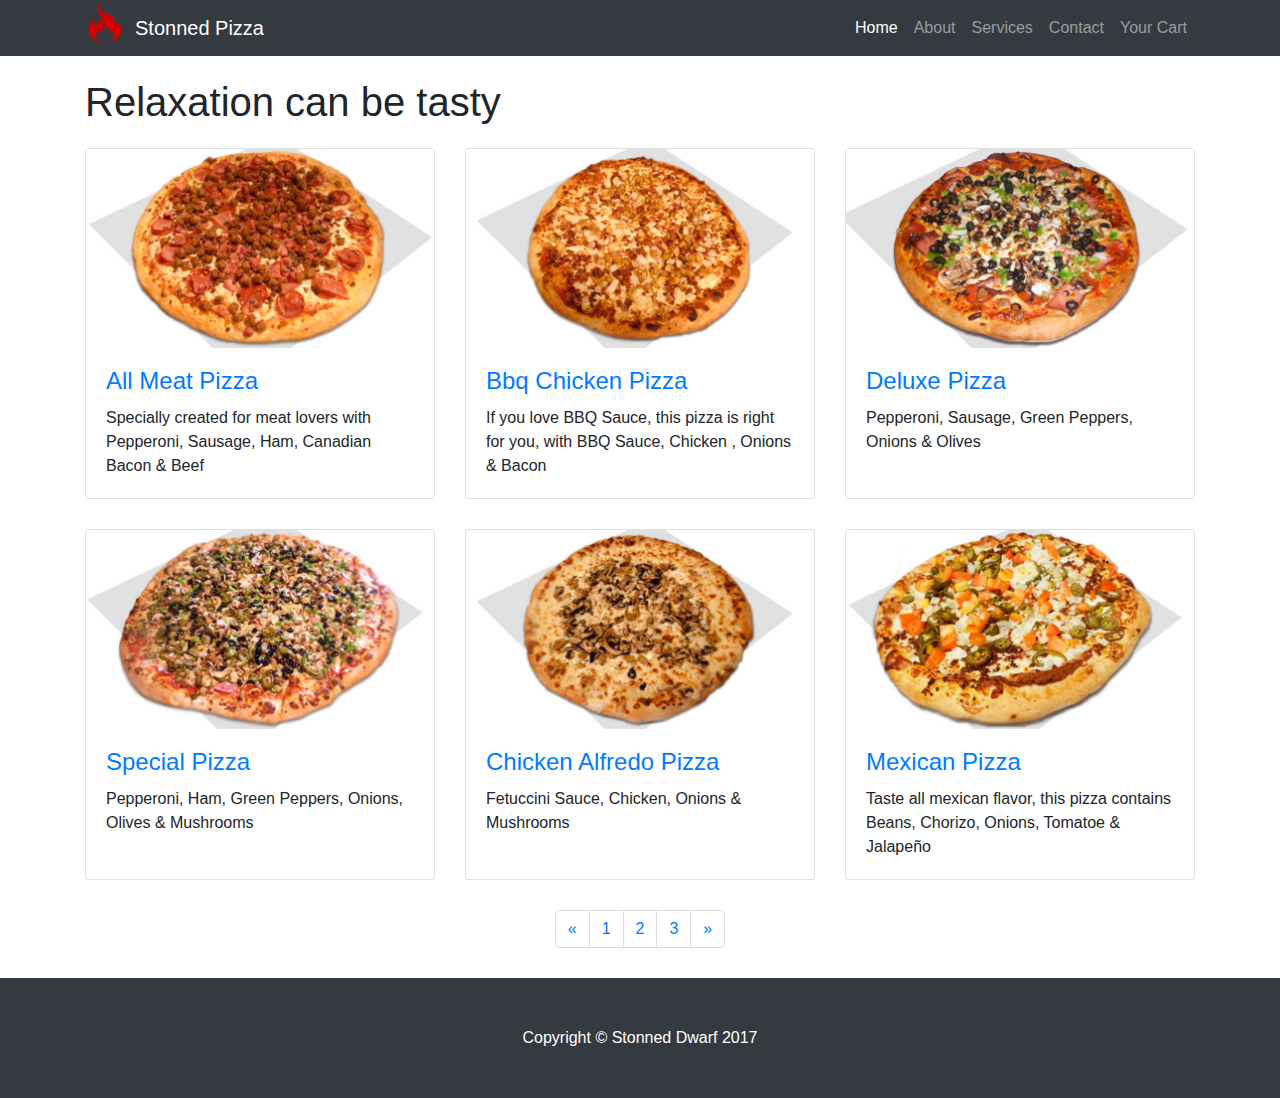
==== cart.html @ cdd0ad8a "Detail page done Starting cart page" ====
<!DOCTYPE html>
<html lang="en">

  <head>

    <meta charset="utf-8">
    <meta name="viewport" content="width=device-width, initial-scale=1, shrink-to-fit=no">
    <meta name="description" content="order pizza online">
    <meta name = "keywords" content="pizza, order online, pizza online, pizza delivery">
    <meta name="author" content="stonned dwarf">

    <title>Stonned Pizza</title>

    <!-- Bootstrap core CSS -->
    <link href="css/bootstrap.min.css" rel="stylesheet">

    <!-- Custom styles for this template -->
    <link href="css/style.css" rel="stylesheet">

  </head>

  <body>

    <!-- Navigation -->
    <nav class="navbar navbar-expand-lg navbar-dark bg-dark fixed-top">
      <div class="container">
        <div class="logo">
        <a class="navbar-brand"href="index.html"><img src="images/flame-logo-2.png" alt = "Stonned Pizza"/>Stonned Pizza</a>
      </div>
        <button class="navbar-toggler" type="button" data-toggle="collapse" data-target="#navbarResponsive" aria-controls="navbarResponsive" aria-expanded="false" aria-label="Toggle navigation">
          <span class="navbar-toggler-icon"></span>
        </button>
        <div class="collapse navbar-collapse" id="navbarResponsive">
          <ul class="navbar-nav ml-auto">
            <li class="nav-item active">
              <a class="nav-link" href="#">Home
                <span class="sr-only">(current)</span>
              </a>
            </li>
            <li class="nav-item">
              <a class="nav-link" href="#">About</a>
            </li>
            <li class="nav-item">
              <a class="nav-link" href="#">Services</a>
            </li>
            <li class="nav-item">
              <a class="nav-link" href="#">Contact</a>
            </li>
            <li class="nav-item">
                <a class="nav-link" href="#">Your Cart</a>
              </li>
          </ul>
        </div>
      </div>
    </nav>

    <!-- Page Content -->
    <div class="container">

      <!-- Page Heading -->
      <h1 class="my-4">Relaxation can be tasty
      </h1>

      <div class="row">
        <div class="col-lg-4 col-sm-6 portfolio-item">
          <div class="card h-100">
            <a href="detail.html"><img class="card-img-top" src="images/bigts-pizza-all-meat.jpg" alt="All Meat Pizza"></a>
            <div class="card-body">
              <h4 class="card-title">
                <a href="detail.html">All Meat Pizza</a>
              </h4>
              <p class="card-text">Specially created for meat lovers with Pepperoni, Sausage, Ham, Canadian Bacon & Beef</p>
            </div>
          </div>
        </div>
        <div class="col-lg-4 col-sm-6 portfolio-item">
          <div class="card h-100">
            <a href="detail.html"><img class="card-img-top" src="images/bigts-pizza-bbq-chicken.jpg" alt="Bbq Chicken Pizza"></a>
            <div class="card-body">
              <h4 class="card-title">
                <a href="detail.html">Bbq Chicken Pizza</a>
              </h4>
              <p class="card-text">If you love BBQ Sauce, this pizza is right for you, with BBQ Sauce, Chicken , Onions & Bacon</p>
            </div>
          </div>
        </div>
        <div class="col-lg-4 col-sm-6 portfolio-item">
          <div class="card h-100">
            <a href="detail.html"><img class="card-img-top" src="images/bigts-pizza-bigts-deluxe.jpg" alt="Deluxe Pizza"></a>
            <div class="card-body">
              <h4 class="card-title">
                <a href="detail.html">Deluxe Pizza</a>
              </h4>
              <p class="card-text">Pepperoni, Sausage, Green Peppers, Onions & Olives</p>
            </div>
          </div>
        </div>
        <div class="col-lg-4 col-sm-6 portfolio-item">
          <div class="card h-100">
            <a href="detail.html"><img class="card-img-top" src="images/bigts-pizza-bigts-special.jpg" alt="Special Pizza"></a>
            <div class="card-body">
              <h4 class="card-title">
                <a href="detail.html">Special Pizza</a>
              </h4>
              <p class="card-text">Pepperoni, Ham, Green Peppers, Onions, Olives & Mushrooms</p>
            </div>
          </div>
        </div>
        <div class="col-lg-4 col-sm-6 portfolio-item">
          <div class="card h-100">
            <a href="detail.html"><img class="card-img-top" src="images/bigts-pizza-chicken-alfredo.jpg" alt="Chicken Alfredo Pizza"></a>
            <div class="card-body">
              <h4 class="card-title">
                <a href="detail.html">Chicken Alfredo Pizza</a>
              </h4>
              <p class="card-text">Fetuccini Sauce, Chicken, Onions & Mushrooms</p>
            </div>
          </div>
        </div>
        <div class="col-lg-4 col-sm-6 portfolio-item">
          <div class="card h-100">
            <a href="detail.html"><img class="card-img-top" src="images/bigts-pizza-mexican-pizza.jpg" alt="Mexican Pizza"></a>
            <div class="card-body">
              <h4 class="card-title">
                <a href="detail.html">Mexican Pizza</a>
              </h4>
              <p class="card-text">Taste all mexican flavor, this pizza contains Beans, Chorizo, Onions, Tomatoe & Jalapeño</p>
            </div>
          </div>
        </div>
      </div>
      <!-- /.row -->

      <!-- Pagination -->
      <ul class="pagination justify-content-center">
        <li class="page-item">
          <a class="page-link" href="#" aria-label="Previous">
            <span aria-hidden="true">&laquo;</span>
            <span class="sr-only">Previous</span>
          </a>
        </li>
        <li class="page-item">
          <a class="page-link" href="#">1</a>
        </li>
        <li class="page-item">
          <a class="page-link" href="#">2</a>
        </li>
        <li class="page-item">
          <a class="page-link" href="#">3</a>
        </li>
        <li class="page-item">
          <a class="page-link" href="#" aria-label="Next">
            <span aria-hidden="true">&raquo;</span>
            <span class="sr-only">Next</span>
          </a>
        </li>
      </ul>

    </div>
    <!-- /.container -->

    <!-- Footer -->
    <footer class="py-5 bg-dark">
      <div class="container">
        <p class="m-0 text-center text-white">Copyright &copy; Stonned Dwarf 2017</p>
      </div>
      <!-- /.container -->
    </footer>

    <!-- Bootstrap core JavaScript -->
    <script src="js/jquery.min.js"></script>
    <script src="js/popper.min.js"></script>
    <script src="js/bootstrap.min.js"></script>

  </body>

</html>
---- css/style.css ----
/*!
 * Start Bootstrap - 3 Col Portfolio (http://startbootstrap.com/template-overviews/3-col-portfolio)
 * Copyright 2013-2017 Start Bootstrap
 * Licensed under MIT (https://github.com/BlackrockDigital/startbootstrap-3-col-portfolio/blob/master/LICENSE)
 */

body {
    padding-top: 54px;
}

@media (min-width: 992px) {
    body {
        padding-top: 56px;
    }
}

.portfolio-item {
    margin-bottom: 30px;
}

.pagination {
    margin-bottom: 30px;
}

.logo img {
    margin-top: -14px;
    margin-right: 10px;
}

.detail-view {
    padding-top: 40px;
    padding-bottom: 98px;
}
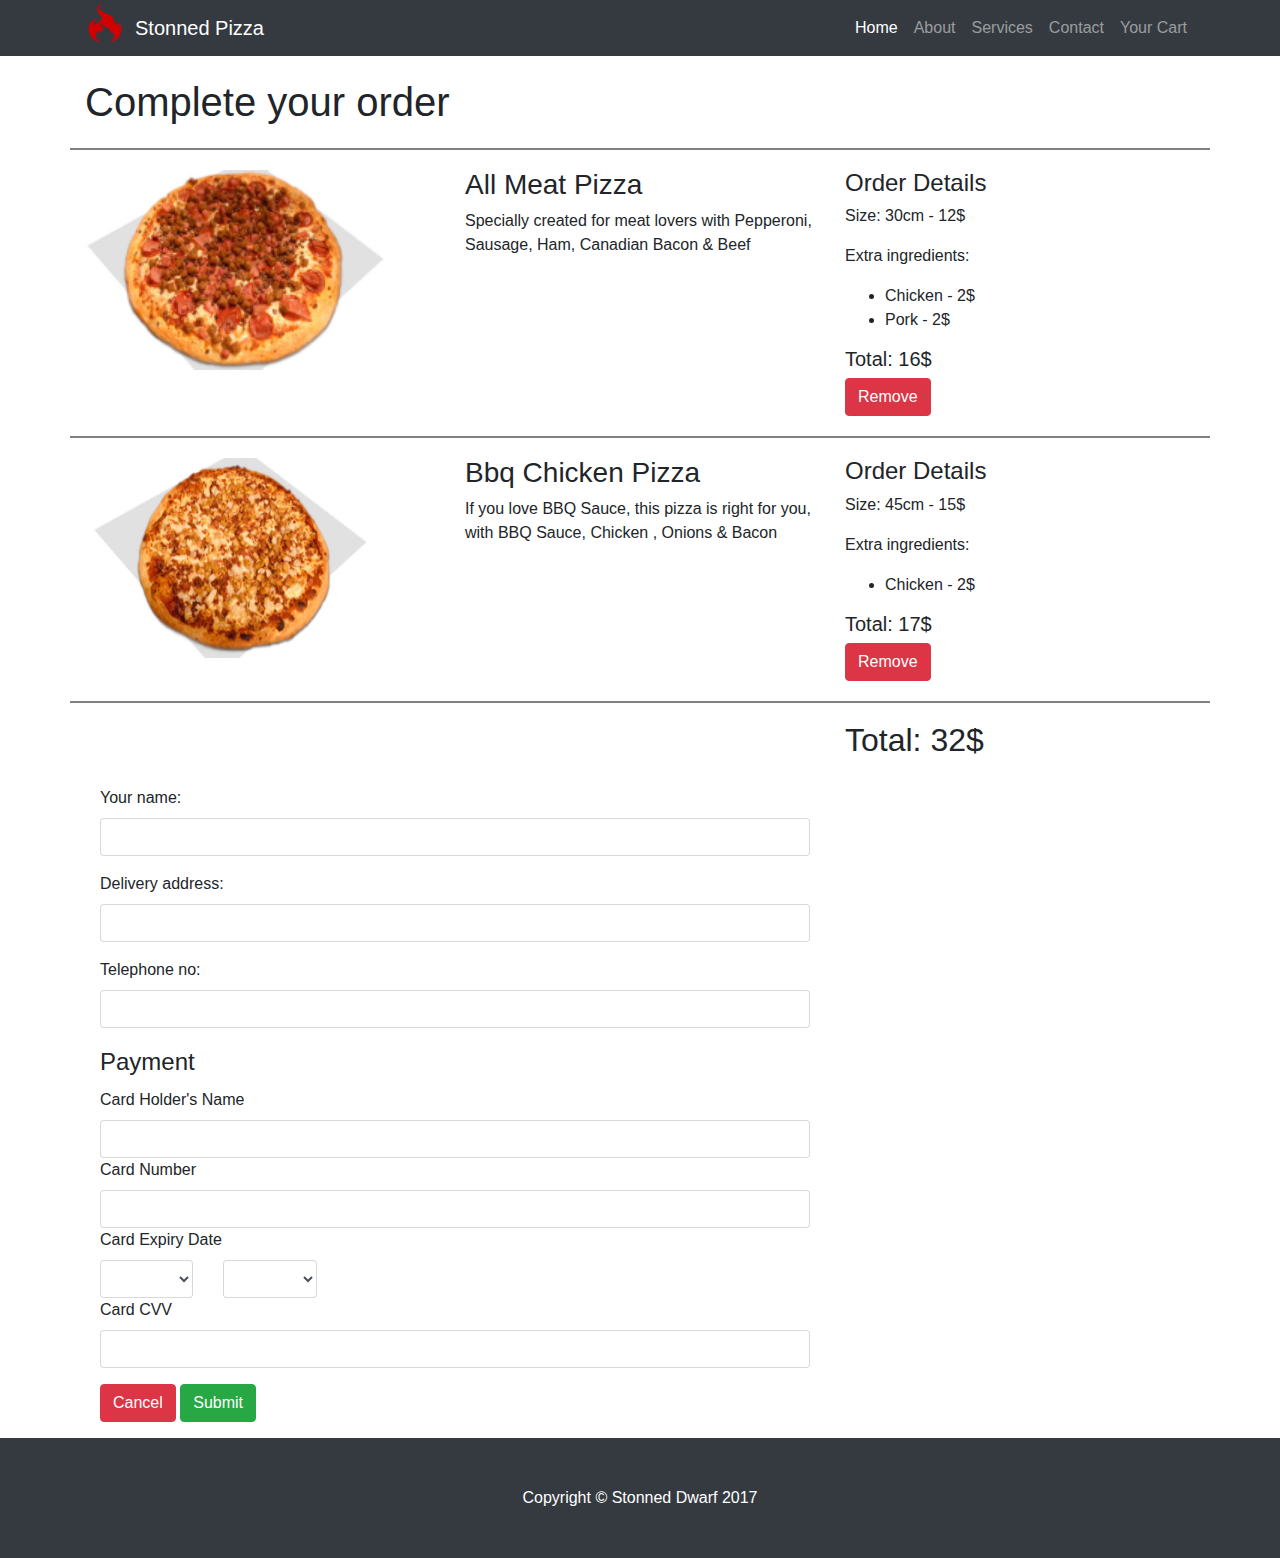
==== commit 310ffbb9: "Cart page is done" ====
--- a/cart.html
+++ b/cart.html
@@ -1,177 +1,252 @@
 <!DOCTYPE html>
 <html lang="en">
 
-  <head>
-
-    <meta charset="utf-8">
-    <meta name="viewport" content="width=device-width, initial-scale=1, shrink-to-fit=no">
-    <meta name="description" content="order pizza online">
-    <meta name = "keywords" content="pizza, order online, pizza online, pizza delivery">
-    <meta name="author" content="stonned dwarf">
-
-    <title>Stonned Pizza</title>
-
-    <!-- Bootstrap core CSS -->
-    <link href="css/bootstrap.min.css" rel="stylesheet">
-
-    <!-- Custom styles for this template -->
-    <link href="css/style.css" rel="stylesheet">
-
-  </head>
-
-  <body>
-
-    <!-- Navigation -->
-    <nav class="navbar navbar-expand-lg navbar-dark bg-dark fixed-top">
-      <div class="container">
-        <div class="logo">
-        <a class="navbar-brand"href="index.html"><img src="images/flame-logo-2.png" alt = "Stonned Pizza"/>Stonned Pizza</a>
-      </div>
-        <button class="navbar-toggler" type="button" data-toggle="collapse" data-target="#navbarResponsive" aria-controls="navbarResponsive" aria-expanded="false" aria-label="Toggle navigation">
+<head>
+
+  <meta charset="utf-8">
+  <meta name="viewport" content="width=device-width, initial-scale=1, shrink-to-fit=no">
+  <meta name="description" content="order pizza online">
+  <meta name="keywords" content="pizza, order online, pizza online, pizza delivery">
+  <meta name="author" content="stonned dwarf">
+
+  <title>Stonned Pizza</title>
+
+  <!-- Bootstrap core CSS -->
+  <link href="css/bootstrap.min.css" rel="stylesheet">
+
+  <!-- Custom styles for this template -->
+  <link href="css/style.css" rel="stylesheet">
+
+</head>
+
+<body>
+
+  <!-- Navigation -->
+  <nav class="navbar navbar-expand-lg navbar-dark bg-dark fixed-top">
+    <div class="container">
+      <div class="logo">
+        <a class="navbar-brand" href="index.html"><img src="images/flame-logo-2.png" alt = "Stonned Pizza"/>Stonned Pizza</a>
+      </div>
+      <button class="navbar-toggler" type="button" data-toggle="collapse" data-target="#navbarResponsive" aria-controls="navbarResponsive"
+        aria-expanded="false" aria-label="Toggle navigation">
           <span class="navbar-toggler-icon"></span>
         </button>
-        <div class="collapse navbar-collapse" id="navbarResponsive">
-          <ul class="navbar-nav ml-auto">
-            <li class="nav-item active">
-              <a class="nav-link" href="#">Home
+      <div class="collapse navbar-collapse" id="navbarResponsive">
+        <ul class="navbar-nav ml-auto">
+          <li class="nav-item active">
+            <a class="nav-link" href="index.html">Home
                 <span class="sr-only">(current)</span>
               </a>
-            </li>
-            <li class="nav-item">
-              <a class="nav-link" href="#">About</a>
-            </li>
-            <li class="nav-item">
-              <a class="nav-link" href="#">Services</a>
-            </li>
-            <li class="nav-item">
-              <a class="nav-link" href="#">Contact</a>
-            </li>
-            <li class="nav-item">
-                <a class="nav-link" href="#">Your Cart</a>
-              </li>
-          </ul>
-        </div>
-      </div>
-    </nav>
-
-    <!-- Page Content -->
-    <div class="container">
-
-      <!-- Page Heading -->
-      <h1 class="my-4">Relaxation can be tasty
-      </h1>
-
-      <div class="row">
-        <div class="col-lg-4 col-sm-6 portfolio-item">
-          <div class="card h-100">
-            <a href="detail.html"><img class="card-img-top" src="images/bigts-pizza-all-meat.jpg" alt="All Meat Pizza"></a>
-            <div class="card-body">
-              <h4 class="card-title">
-                <a href="detail.html">All Meat Pizza</a>
-              </h4>
-              <p class="card-text">Specially created for meat lovers with Pepperoni, Sausage, Ham, Canadian Bacon & Beef</p>
+          </li>
+          <li class="nav-item">
+            <a class="nav-link" href="#">About</a>
+          </li>
+          <li class="nav-item">
+            <a class="nav-link" href="#">Services</a>
+          </li>
+          <li class="nav-item">
+            <a class="nav-link" href="#">Contact</a>
+          </li>
+          <li class="nav-item">
+            <a class="nav-link" href="cart.html">Your Cart</a>
+          </li>
+        </ul>
+      </div>
+    </div>
+  </nav>
+
+  <!-- Page Content -->
+  <div class="container">
+
+    <!-- Page Heading -->
+    <h1 class="my-4">Complete your order
+    </h1>
+
+    <!-- Project One -->
+    <div class="row cart-row">
+      <div class="col-md-4">
+        <a href="detail.html">
+        <img class="img-fluid rounded mb-3 mb-md-0" src="images/bigts-pizza-all-meat-cart.jpg" alt="All Meat Pizza">
+      </a>
+      </div>
+      <div class="col-md-4">
+        <h3>All Meat Pizza</h3>
+        <p>Specially created for meat lovers with Pepperoni, Sausage, Ham, Canadian Bacon & Beef</p>
+      </div>
+      <div class="col-md-4">
+        <h4>Order Details</h4>
+        <p>Size: 30cm - 12$</p>
+        <p>Extra ingredients:</p>
+        <ul>
+          <li>Chicken - 2$</li>
+          <li>Pork - 2$</li>
+        </ul>
+        <h5>Total: 16$</h5>
+        <a class="btn btn-danger" href="#">Remove</a>
+      </div>
+    </div>
+    <div class="row cart-row">
+      <div class="col-md-4">
+        <a href="detail.html">
+          <img class="img-fluid rounded mb-3 mb-md-0" src="images/bigts-pizza-bbq-chicken-cart.jpg" alt="Bbq Chicken Pizza">
+        </a>
+      </div>
+      <div class="col-md-4">
+        <h3>Bbq Chicken Pizza</h3>
+        <p>If you love BBQ Sauce, this pizza is right for you, with BBQ Sauce, Chicken , Onions & Bacon</p>
+      </div>
+      <div class="col-md-4">
+        <h4>Order Details</h4>
+        <p>Size: 45cm - 15$</p>
+        <p>Extra ingredients:</p>
+        <ul>
+          <li>Chicken - 2$</li>
+        </ul>
+        <h5>Total: 17$</h5>
+        <a class="btn btn-danger" href="#">Remove</a>
+      </div>
+    </div>
+    <div class="row cart-row">
+      <div class="col-md-8">
+      </div>
+      <div class="col-md-4 col-md-offset-4">
+        <h2>Total: 32$</h2>
+      </div>
+    </div>
+
+    <!-- /.row -->
+    <div class="col-md-8">
+      <form>
+        <div class="form-group">
+          <label for="name">Your name:</label>
+          <input type="text" class="form-control" id="name">
+        </div>
+        <div class="form-group">
+          <label for="address">Delivery address:</label>
+          <input type="text" class="form-control" id="address">
+        </div>
+        <div class="form-group">
+          <label for="phone">Telephone no:</label>
+          <input type="phone" class="form-control" id="phone">
+        </div>
+        <!-- Payment section -->
+        <div id="legend">
+          <legend class="">Payment</legend>
+        </div>
+
+        <!-- Name -->
+        <div class="control-group">
+          <label class="control-label" for="username">Card Holder's Name</label>
+          <div class="controls">
+            <input type="text" id="username"   placeholder="" class="form-control">
+          </div>
+        </div>
+
+        <!-- Card Number -->
+        <div class="control-group">
+          <label class="control-label" for="email">Card Number</label>
+          <div class="controls">
+            <input type="text" id="email"   placeholder="" class="form-control">
+          </div>
+        </div>
+
+        <!-- Expiry-->
+        <div class="control-group">
+          <label class="control-label" for="password">Card Expiry Date</label>
+          <div class="controls">
+            <div class="row">
+
+
+              <div class="col-md-2">
+                <select class="form-control"   id="expiry_month">
+                          <option></option>
+                          <option value="01">Jan (01)</option>
+                          <option value="02">Feb (02)</option>
+                          <option value="03">Mar (03)</option>
+                          <option value="04">Apr (04)</option>
+                          <option value="05">May (05)</option>
+                          <option value="06">June (06)</option>
+                          <option value="07">July (07)</option>
+                          <option value="08">Aug (08)</option>
+                          <option value="09">Sep (09)</option>
+                          <option value="10">Oct (10)</option>1
+                          <option value="11">Nov (11)</option>
+                          <option value="12">Dec (12)</option>
+                        </select>
+              </div>
+              <div class="col-md-2">
+                <select class="form-control"  >
+                          <option></option>
+                          <option value="13">2013</option>
+                          <option value="14">2014</option>
+                          <option value="15">2015</option>
+                          <option value="16">2016</option>
+                          <option value="17">2017</option>
+                          <option value="18">2018</option>
+                          <option value="19">2019</option>
+                          <option value="20">2020</option>
+                          <option value="21">2021</option>
+                          <option value="22">2022</option>
+                          <option value="23">2023</option>
+                        </select>
+              </div>
             </div>
           </div>
         </div>
-        <div class="col-lg-4 col-sm-6 portfolio-item">
-          <div class="card h-100">
-            <a href="detail.html"><img class="card-img-top" src="images/bigts-pizza-bbq-chicken.jpg" alt="Bbq Chicken Pizza"></a>
-            <div class="card-body">
-              <h4 class="card-title">
-                <a href="detail.html">Bbq Chicken Pizza</a>
-              </h4>
-              <p class="card-text">If you love BBQ Sauce, this pizza is right for you, with BBQ Sauce, Chicken , Onions & Bacon</p>
+
+        <!-- CVV -->
+      </form>
+
+          <div class="form-group">
+              <label class="control-label" for="password_confirm">Card CVV</label>
+              <div class="controls">
+                <input type="password" id="password_confirm"   placeholder="" class="form-control">
+              </div>
             </div>
-          </div>
-        </div>
-        <div class="col-lg-4 col-sm-6 portfolio-item">
-          <div class="card h-100">
-            <a href="detail.html"><img class="card-img-top" src="images/bigts-pizza-bigts-deluxe.jpg" alt="Deluxe Pizza"></a>
-            <div class="card-body">
-              <h4 class="card-title">
-                <a href="detail.html">Deluxe Pizza</a>
-              </h4>
-              <p class="card-text">Pepperoni, Sausage, Green Peppers, Onions & Olives</p>
+            <div class="form-group">
+              <button type="submit" class="btn btn-danger" onclick="location.href='detail.html'">Cancel</button>
+              <button type="submit" class="btn btn-success" data-toggle="modal" data-target="#myModal">Submit</button>
+              
             </div>
-          </div>
-        </div>
-        <div class="col-lg-4 col-sm-6 portfolio-item">
-          <div class="card h-100">
-            <a href="detail.html"><img class="card-img-top" src="images/bigts-pizza-bigts-special.jpg" alt="Special Pizza"></a>
-            <div class="card-body">
-              <h4 class="card-title">
-                <a href="detail.html">Special Pizza</a>
-              </h4>
-              <p class="card-text">Pepperoni, Ham, Green Peppers, Onions, Olives & Mushrooms</p>
-            </div>
-          </div>
-        </div>
-        <div class="col-lg-4 col-sm-6 portfolio-item">
-          <div class="card h-100">
-            <a href="detail.html"><img class="card-img-top" src="images/bigts-pizza-chicken-alfredo.jpg" alt="Chicken Alfredo Pizza"></a>
-            <div class="card-body">
-              <h4 class="card-title">
-                <a href="detail.html">Chicken Alfredo Pizza</a>
-              </h4>
-              <p class="card-text">Fetuccini Sauce, Chicken, Onions & Mushrooms</p>
-            </div>
-          </div>
-        </div>
-        <div class="col-lg-4 col-sm-6 portfolio-item">
-          <div class="card h-100">
-            <a href="detail.html"><img class="card-img-top" src="images/bigts-pizza-mexican-pizza.jpg" alt="Mexican Pizza"></a>
-            <div class="card-body">
-              <h4 class="card-title">
-                <a href="detail.html">Mexican Pizza</a>
-              </h4>
-              <p class="card-text">Taste all mexican flavor, this pizza contains Beans, Chorizo, Onions, Tomatoe & Jalapeño</p>
-            </div>
-          </div>
-        </div>
-      </div>
-      <!-- /.row -->
-
-      <!-- Pagination -->
-      <ul class="pagination justify-content-center">
-        <li class="page-item">
-          <a class="page-link" href="#" aria-label="Previous">
-            <span aria-hidden="true">&laquo;</span>
-            <span class="sr-only">Previous</span>
-          </a>
-        </li>
-        <li class="page-item">
-          <a class="page-link" href="#">1</a>
-        </li>
-        <li class="page-item">
-          <a class="page-link" href="#">2</a>
-        </li>
-        <li class="page-item">
-          <a class="page-link" href="#">3</a>
-        </li>
-        <li class="page-item">
-          <a class="page-link" href="#" aria-label="Next">
-            <span aria-hidden="true">&raquo;</span>
-            <span class="sr-only">Next</span>
-          </a>
-        </li>
-      </ul>
-
+    </div>
+
+  </div>
+  <!-- /.container -->
+<!-- Modal -->
+ <!-- Modal -->
+  <div class="modal fade" id="myModal" role="dialog">
+    <div class="modal-dialog">
+    
+      <!-- Modal content-->
+      <div class="modal-content">
+        <div class="modal-header">
+          <h4 class="modal-title">Thank you for your order</h4>
+        </div>
+        <div class="modal-body">
+          <p>Confirmation number: 123456</p>
+          <p>Transaction status: In progress</p>
+          <p>Price paid: 32$</p>
+        </div>
+        <div class="modal-footer">
+          <button type="button" class="btn btn-default" data-dismiss="modal">Close</button>
+        </div>
+      </div>
+      
+    </div>
+  </div>
+  <!-- Footer -->
+  <footer class="py-5 bg-dark">
+    <div class="container">
+      <p class="m-0 text-center text-white">Copyright &copy; Stonned Dwarf 2017</p>
     </div>
     <!-- /.container -->
-
-    <!-- Footer -->
-    <footer class="py-5 bg-dark">
-      <div class="container">
-        <p class="m-0 text-center text-white">Copyright &copy; Stonned Dwarf 2017</p>
-      </div>
-      <!-- /.container -->
-    </footer>
-
-    <!-- Bootstrap core JavaScript -->
-    <script src="js/jquery.min.js"></script>
-    <script src="js/popper.min.js"></script>
-    <script src="js/bootstrap.min.js"></script>
-
-  </body>
-
-</html>
+  </footer>
+
+  <!-- Bootstrap core JavaScript -->
+  <script src="js/jquery.min.js"></script>
+  <script src="js/popper.min.js"></script>
+  <script src="js/bootstrap.min.js"></script>
+
+</body>
+
+</html>--- a/css/style.css
+++ b/css/style.css
@@ -30,4 +30,10 @@
 .detail-view {
     padding-top: 40px;
     padding-bottom: 98px;
+}
+
+.cart-row {
+    border-top: 2px solid grey;
+    padding-top: 20px;
+    padding-bottom: 20px;
 }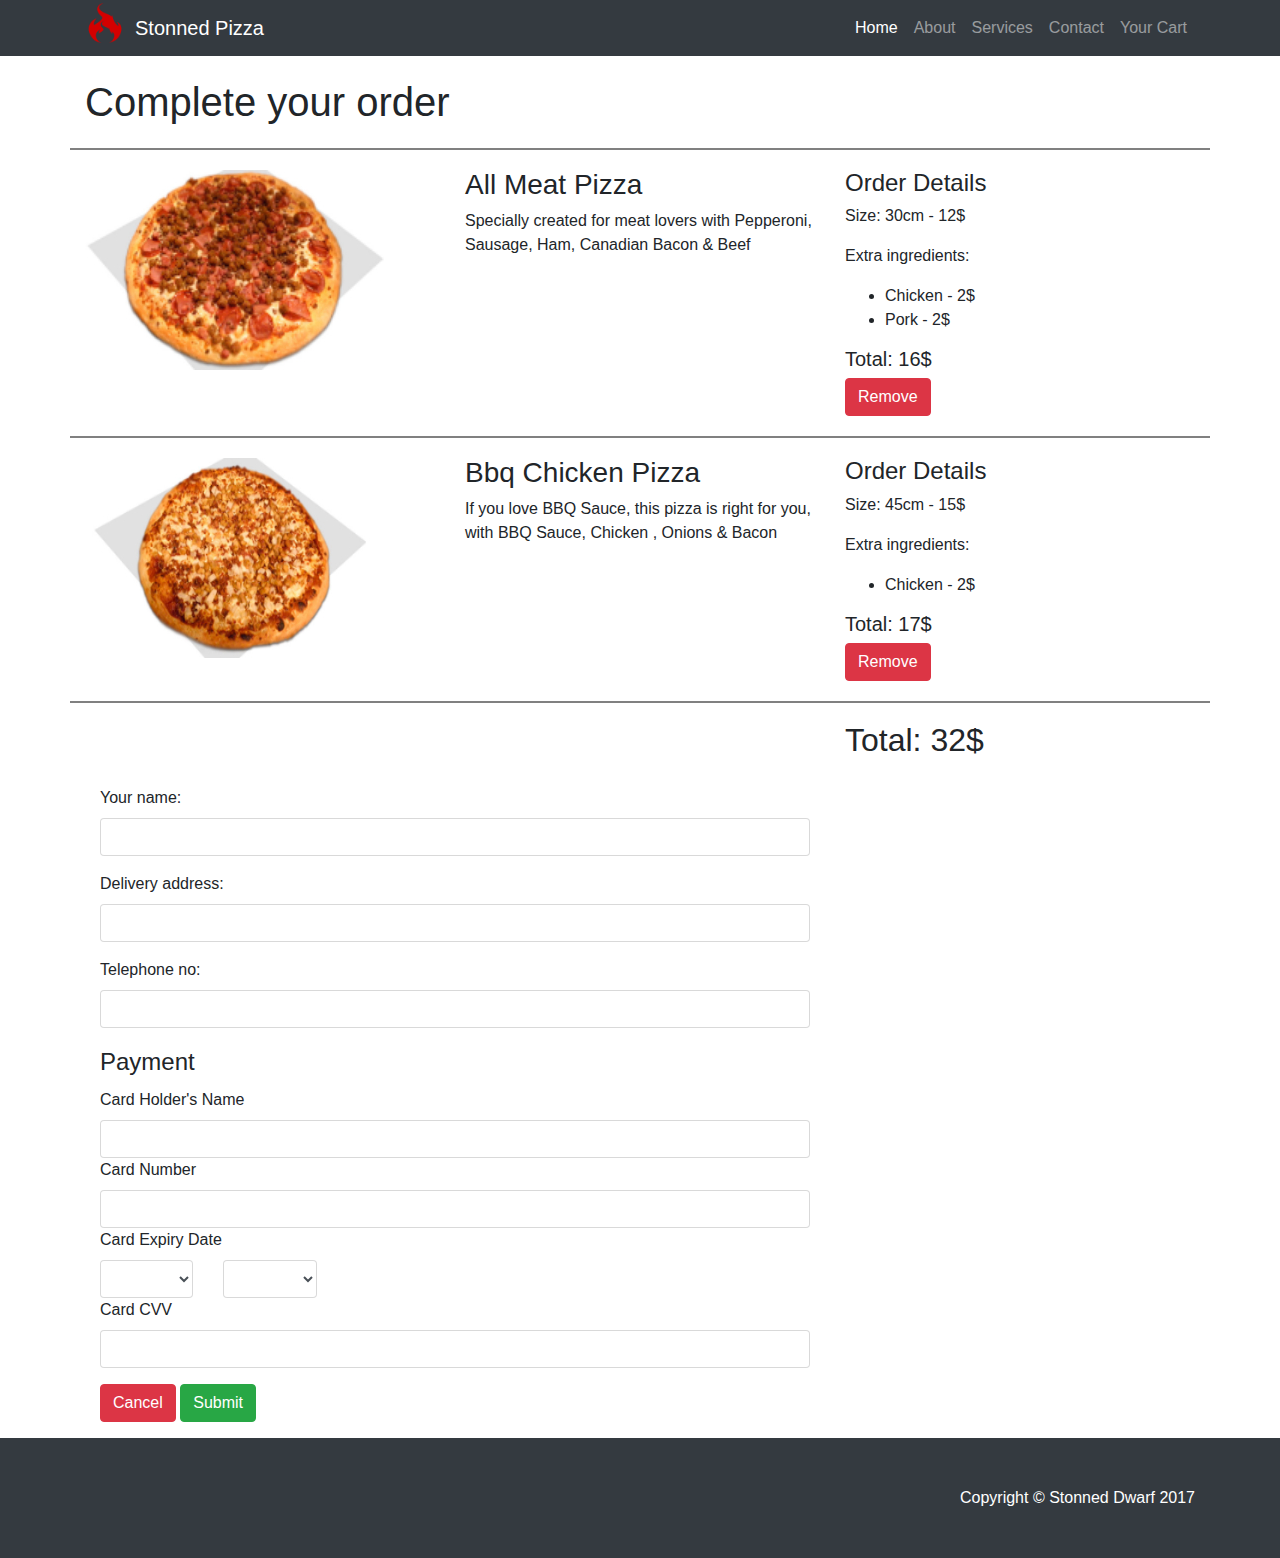
==== commit 2f0699f1: "Get @ to the right position" ====
--- a/cart.html
+++ b/cart.html
@@ -1,3 +1,12 @@
+<!-- 
+Name: Andrii Damm
+Student #: 300966307
+
+File description: this is the cart page for pizza web app. It contains all products those were added to the cart.
+                  Also the page provides checkout form and confirmation modal window.
+Version: 1.0
+-->
+
 <!DOCTYPE html>
 <html lang="en">
 
@@ -138,7 +147,7 @@
         <div class="control-group">
           <label class="control-label" for="username">Card Holder's Name</label>
           <div class="controls">
-            <input type="text" id="username"   placeholder="" class="form-control">
+            <input type="text" id="username" placeholder="" class="form-control">
           </div>
         </div>
 
@@ -146,7 +155,7 @@
         <div class="control-group">
           <label class="control-label" for="email">Card Number</label>
           <div class="controls">
-            <input type="text" id="email"   placeholder="" class="form-control">
+            <input type="text" id="email" placeholder="" class="form-control">
           </div>
         </div>
 
@@ -158,7 +167,7 @@
 
 
               <div class="col-md-2">
-                <select class="form-control"   id="expiry_month">
+                <select class="form-control" id="expiry_month">
                           <option></option>
                           <option value="01">Jan (01)</option>
                           <option value="02">Feb (02)</option>
@@ -175,7 +184,7 @@
                         </select>
               </div>
               <div class="col-md-2">
-                <select class="form-control"  >
+                <select class="form-control">
                           <option></option>
                           <option value="13">2013</option>
                           <option value="14">2014</option>
@@ -197,26 +206,26 @@
         <!-- CVV -->
       </form>
 
-          <div class="form-group">
-              <label class="control-label" for="password_confirm">Card CVV</label>
-              <div class="controls">
-                <input type="password" id="password_confirm"   placeholder="" class="form-control">
-              </div>
-            </div>
-            <div class="form-group">
-              <button type="submit" class="btn btn-danger" onclick="location.href='detail.html'">Cancel</button>
-              <button type="submit" class="btn btn-success" data-toggle="modal" data-target="#myModal">Submit</button>
-              
-            </div>
+      <div class="form-group">
+        <label class="control-label" for="password_confirm">Card CVV</label>
+        <div class="controls">
+          <input type="password" id="password_confirm" placeholder="" class="form-control">
+        </div>
+      </div>
+      <div class="form-group">
+        <button type="submit" class="btn btn-danger" onclick="location.href='detail.html'">Cancel</button>
+        <button type="submit" class="btn btn-success" data-toggle="modal" data-target="#myModal">Submit</button>
+
+      </div>
     </div>
 
   </div>
   <!-- /.container -->
-<!-- Modal -->
- <!-- Modal -->
+  <!-- Modal -->
+  <!-- Modal -->
   <div class="modal fade" id="myModal" role="dialog">
     <div class="modal-dialog">
-    
+
       <!-- Modal content-->
       <div class="modal-content">
         <div class="modal-header">
@@ -231,13 +240,13 @@
           <button type="button" class="btn btn-default" data-dismiss="modal">Close</button>
         </div>
       </div>
-      
+
     </div>
   </div>
   <!-- Footer -->
   <footer class="py-5 bg-dark">
     <div class="container">
-      <p class="m-0 text-center text-white">Copyright &copy; Stonned Dwarf 2017</p>
+      <p class="m-0 text-right text-white">Copyright &copy; Stonned Dwarf 2017</p>
     </div>
     <!-- /.container -->
   </footer>
--- a/css/style.css
+++ b/css/style.css
@@ -1,8 +1,10 @@
 /*!
- * Start Bootstrap - 3 Col Portfolio (http://startbootstrap.com/template-overviews/3-col-portfolio)
- * Copyright 2013-2017 Start Bootstrap
- * Licensed under MIT (https://github.com/BlackrockDigital/startbootstrap-3-col-portfolio/blob/master/LICENSE)
- */
+ Name: Andrii Damm
+ Student #: 300966307
+
+ File description: this is the styles for pizza web app.
+ Version: 1.0
+*/
 
 body {
     padding-top: 54px;
